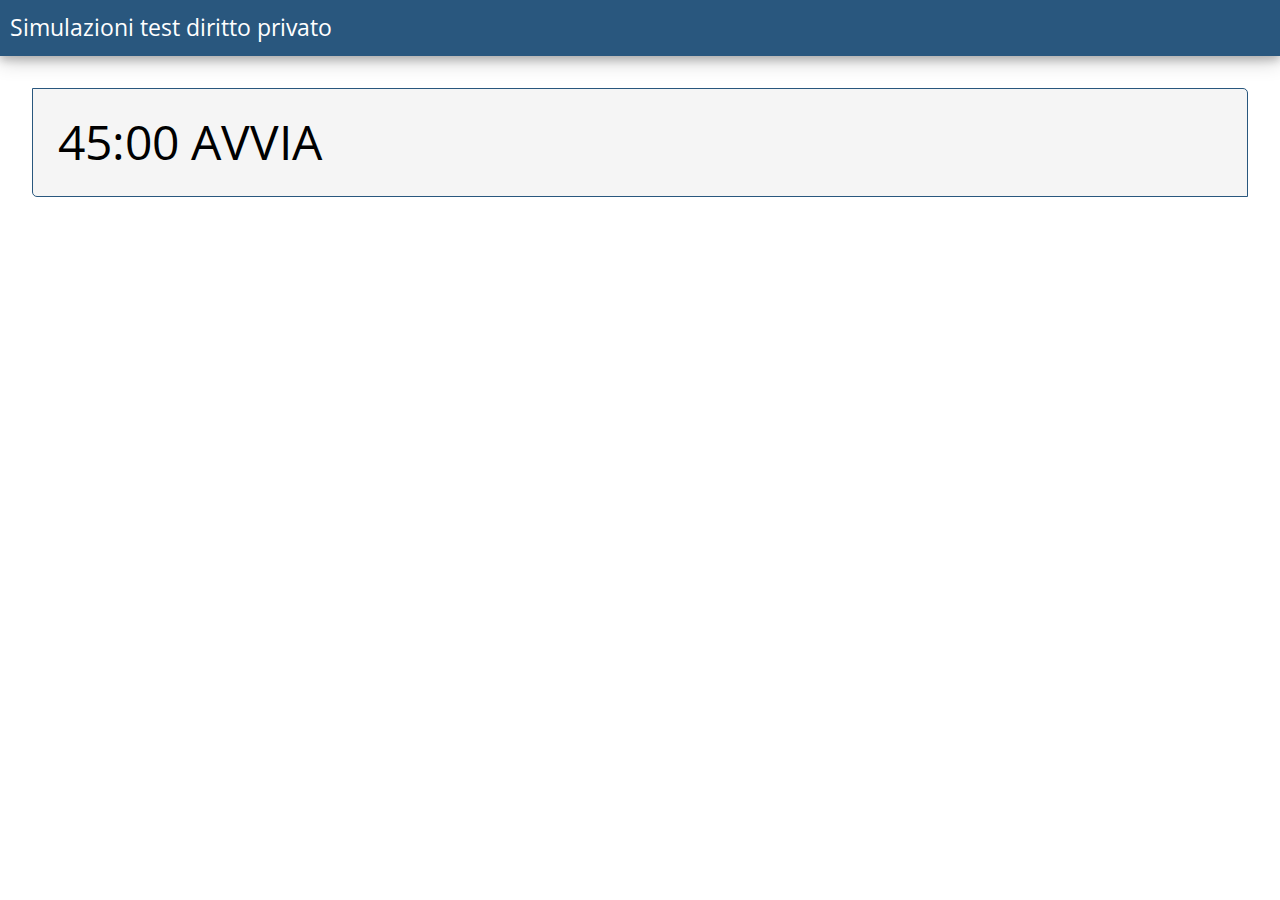
==== index.html @ cd9ff9f1 "pick only 30 random questions" ====
<!DOCTYPE html>
<html lang="en">
  <head>
    <meta charset="UTF-8">
    <link rel="icon" href="/favicon.ico">
    <meta name="viewport" content="width=device-width, initial-scale=1.0">
    <title>Quiz diritto privato</title>
    <script type="module" crossorigin src="/assets/index-7afc2a08.js"></script>
    <link rel="stylesheet" href="/assets/index-9397b485.css">
  </head>
  <body>
    <div id="app"></div>
    
  </body>
</html>
---- assets/index-9397b485.css ----
@import"https://fonts.googleapis.com/css2?family=Open+Sans:ital,wght@0,300;0,400;1,300;1,400&display=swap";h2[data-v-37f3165c]{font-size:20px;margin:0 10px}.card[data-v-37f3165c]{border-radius:5px;box-shadow:0 4px 8px #0003,0 6px 20px #00000030;padding:15px 20px 20px 15px}.spacer[data-v-37f3165c]{background-color:#d3d3d3;height:1px;margin:10px 0}ul[data-v-37f3165c]{list-style:none}.stoppedtime[data-v-37f3165c]{pointer-events:none}.choice[data-v-37f3165c]{margin:8px;padding:10px;background-color:#f5f5f5;border-radius:0 5px;transition:.1s}.choice[data-v-37f3165c]:hover{background-color:#d7d7d7}.selected[data-v-37f3165c]{background-color:#add8e6}.selected[data-v-37f3165c]:hover{background-color:#7cbed4}.correct[data-v-37f3165c]{background-color:#b3f3b3}.wrong[data-v-37f3165c]{background-color:#f08080}.notselected[data-v-37f3165c]{background-color:#d3d3d3}.timer{background-color:#f5f5f5;z-index:1;border:solid 1px #29577e;padding:15px 25px;border-radius:0 5px;margin:auto;font-size:3rem;position:relative}.notstarted:hover{background-color:#d3d3d3}.started{position:fixed;font-size:2rem;bottom:10px;right:10px}.ended{margin-bottom:20px}.v-enter-active,.v-leave-active{transition:opacity .5s ease}.v-enter-from,.v-leave-to{opacity:0}.question-list{display:grid;grid-template-columns:repeat(1,1fr);padding:10px;column-gap:20px;row-gap:20px}@media screen and (min-width: 768px){.question-list{grid-template-columns:repeat(2,1fr)}}@media screen and (min-width: 992px){.question-list{grid-template-columns:repeat(3,1fr)}}@media screen and (min-width: 1200px){.question-list{grid-template-columns:repeat(3,1fr)}}header[data-v-5545ee30]{background-color:#29577e;box-shadow:0 4px 8px #0003,0 6px 20px #00000030;color:#fff;padding:10px}main[data-v-bffa4e12]{padding:2rem}*,*:before,*:after{box-sizing:border-box;margin:0;padding:0;position:relative;font-weight:400}body{min-height:100vh;color:var(--color-text);background:var(--color-background);transition:color .5s,background-color .5s;line-height:1.6;font-family:Open Sans,Trebuchet MS,Lucida Sans Unicode,Lucida Grande,Lucida Sans,Arial,sans-serif;font-size:15px;text-rendering:optimizeLegibility;-webkit-font-smoothing:antialiased;-moz-osx-font-smoothing:grayscale}#app{font-weight:400}
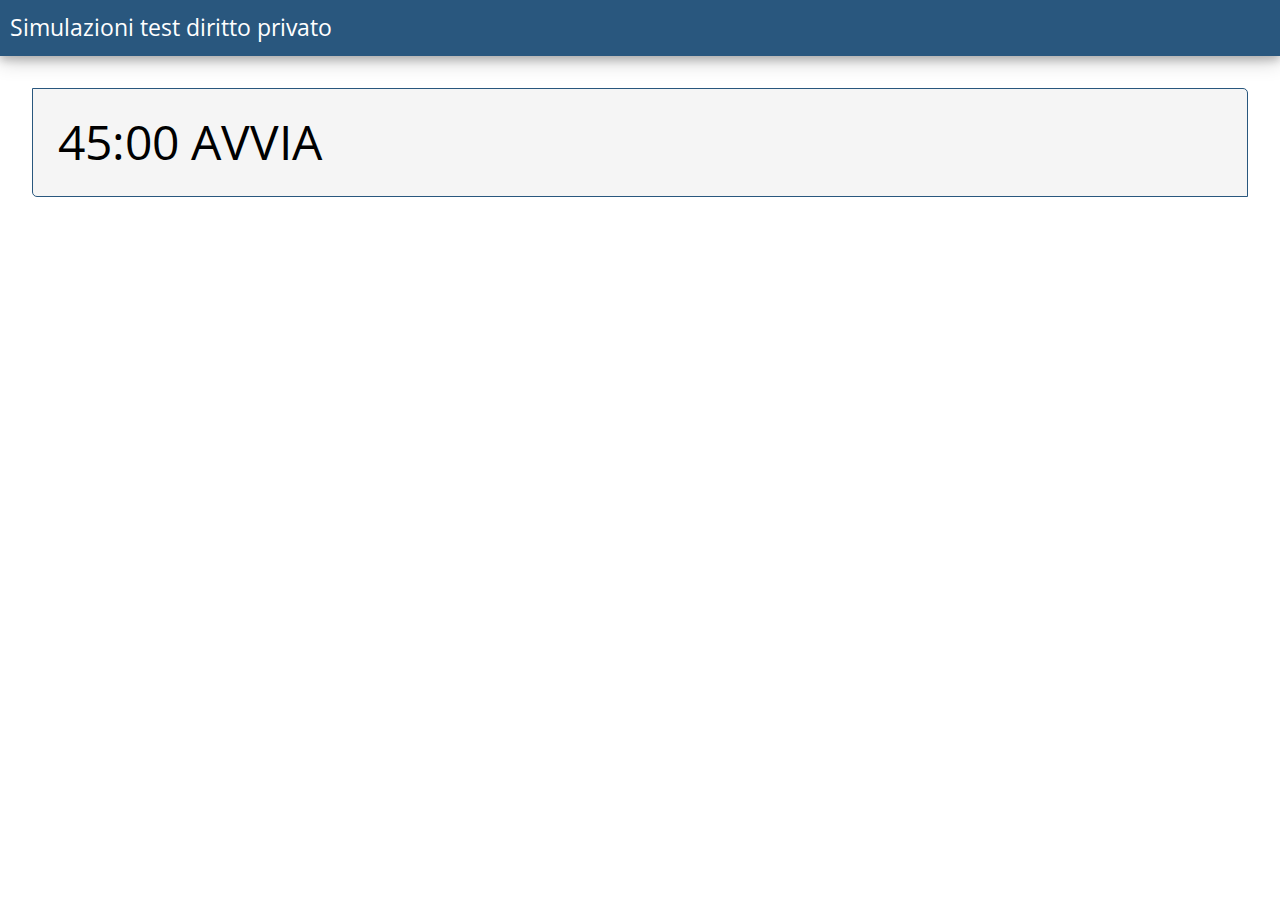
==== commit 5379abda: "changed timer formatting" ====
--- a/index.html
+++ b/index.html
@@ -5,8 +5,8 @@
     <link rel="icon" href="/favicon.ico">
     <meta name="viewport" content="width=device-width, initial-scale=1.0">
     <title>Quiz diritto privato</title>
-    <script type="module" crossorigin src="/assets/index-7afc2a08.js"></script>
-    <link rel="stylesheet" href="/assets/index-9397b485.css">
+    <script type="module" crossorigin src="/assets/index-f2192254.js"></script>
+    <link rel="stylesheet" href="/assets/index-cb45f58a.css">
   </head>
   <body>
     <div id="app"></div>
--- a/assets/index-cb45f58a.css
+++ b/assets/index-cb45f58a.css
@@ -0,0 +1 @@
+@import"https://fonts.googleapis.com/css2?family=Open+Sans:ital,wght@0,300;0,400;1,300;1,400&display=swap";h2[data-v-37f3165c]{font-size:20px;margin:0 10px}.card[data-v-37f3165c]{border-radius:5px;box-shadow:0 4px 8px #0003,0 6px 20px #00000030;padding:15px 20px 20px 15px}.spacer[data-v-37f3165c]{background-color:#d3d3d3;height:1px;margin:10px 0}ul[data-v-37f3165c]{list-style:none}.stoppedtime[data-v-37f3165c]{pointer-events:none}.choice[data-v-37f3165c]{margin:8px;padding:10px;background-color:#f5f5f5;border-radius:0 5px;transition:.1s}.choice[data-v-37f3165c]:hover{background-color:#d7d7d7}.selected[data-v-37f3165c]{background-color:#add8e6}.selected[data-v-37f3165c]:hover{background-color:#7cbed4}.correct[data-v-37f3165c]{background-color:#b3f3b3}.wrong[data-v-37f3165c]{background-color:#f08080}.notselected[data-v-37f3165c]{background-color:#d3d3d3}.timer{background-color:#f5f5f5;z-index:1;border:solid 1px #29577e;padding:15px 25px;border-radius:0 5px;margin:auto;font-size:3rem;position:relative}.notstarted:hover{background-color:#d3d3d3}.started{position:fixed;font-size:1rem;bottom:10px;right:10px}.ended{margin-bottom:20px}@media screen and (min-width: 768px){.started{font-size:2rem}}@media screen and (min-width: 992px){.started{font-size:2rem}}.v-enter-active,.v-leave-active{transition:opacity .5s ease}.v-enter-from,.v-leave-to{opacity:0}.question-list{display:grid;grid-template-columns:repeat(1,1fr);padding:10px;column-gap:20px;row-gap:20px}@media screen and (min-width: 768px){.question-list{grid-template-columns:repeat(2,1fr)}}@media screen and (min-width: 992px){.question-list{grid-template-columns:repeat(3,1fr)}}@media screen and (min-width: 1200px){.question-list{grid-template-columns:repeat(3,1fr)}}header[data-v-5545ee30]{background-color:#29577e;box-shadow:0 4px 8px #0003,0 6px 20px #00000030;color:#fff;padding:10px}main[data-v-bffa4e12]{padding:2rem}*,*:before,*:after{box-sizing:border-box;margin:0;padding:0;position:relative;font-weight:400}body{min-height:100vh;color:var(--color-text);background:var(--color-background);transition:color .5s,background-color .5s;line-height:1.6;font-family:Open Sans,Trebuchet MS,Lucida Sans Unicode,Lucida Grande,Lucida Sans,Arial,sans-serif;font-size:15px;text-rendering:optimizeLegibility;-webkit-font-smoothing:antialiased;-moz-osx-font-smoothing:grayscale}#app{font-weight:400}
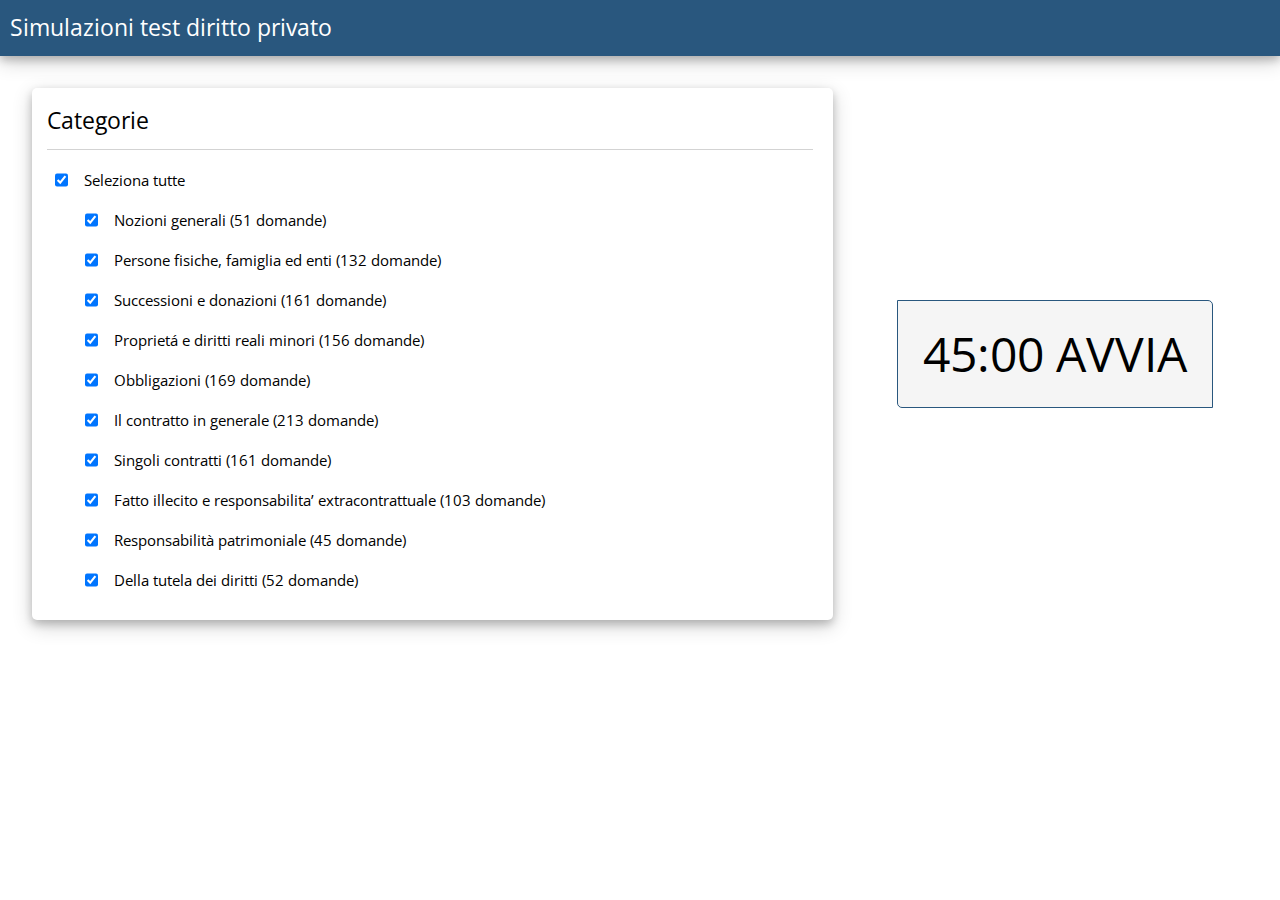
==== commit ce46986b: "added category selection" ====
--- a/index.html
+++ b/index.html
@@ -5,8 +5,8 @@
     <link rel="icon" href="/favicon.ico">
     <meta name="viewport" content="width=device-width, initial-scale=1.0">
     <title>Quiz diritto privato</title>
-    <script type="module" crossorigin src="/assets/index-f2192254.js"></script>
-    <link rel="stylesheet" href="/assets/index-cb45f58a.css">
+    <script type="module" crossorigin src="/assets/index-d1b33511.js"></script>
+    <link rel="stylesheet" href="/assets/index-344551ad.css">
   </head>
   <body>
     <div id="app"></div>
--- a/assets/index-344551ad.css
+++ b/assets/index-344551ad.css
@@ -0,0 +1 @@
+@import"https://fonts.googleapis.com/css2?family=Open+Sans:ital,wght@0,300;0,400;1,300;1,400&display=swap";h2[data-v-37f3165c]{font-size:20px;margin:0 10px}.card[data-v-37f3165c]{border-radius:5px;box-shadow:0 4px 8px #0003,0 6px 20px #00000030;padding:15px 20px 20px 15px}.spacer[data-v-37f3165c]{background-color:#d3d3d3;height:1px;margin:10px 0}ul[data-v-37f3165c]{list-style:none}.stoppedtime[data-v-37f3165c]{pointer-events:none}.choice[data-v-37f3165c]{margin:8px;padding:10px;background-color:#f5f5f5;border-radius:0 5px;transition:.1s}.choice[data-v-37f3165c]:hover{background-color:#d7d7d7}.selected[data-v-37f3165c]{background-color:#add8e6}.selected[data-v-37f3165c]:hover{background-color:#7cbed4}.correct[data-v-37f3165c]{background-color:#b3f3b3}.wrong[data-v-37f3165c]{background-color:#f08080}.notselected[data-v-37f3165c]{background-color:#d3d3d3}.timer{background-color:#f5f5f5;z-index:1;border:solid 1px #29577e;padding:15px 25px;border-radius:0 5px;margin:auto;font-size:3rem;position:relative}.notstarted:hover{background-color:#d3d3d3}.started{position:fixed;font-size:1rem;bottom:10px;right:10px}.ended{margin-bottom:20px}@media screen and (min-width: 768px){.started{font-size:2rem}}@media screen and (min-width: 992px){.started{font-size:2rem}}.v-enter-active,.v-leave-active{transition:opacity .5s ease}.v-enter-from,.v-leave-to{opacity:0}.question-list{display:grid;grid-template-columns:repeat(1,1fr);padding:10px;column-gap:20px;row-gap:20px}@media screen and (min-width: 768px){.question-list{grid-template-columns:repeat(2,1fr)}}@media screen and (min-width: 992px){.question-list{grid-template-columns:repeat(3,1fr)}}@media screen and (min-width: 1200px){.question-list{grid-template-columns:repeat(3,1fr)}}header[data-v-5545ee30]{background-color:#29577e;box-shadow:0 4px 8px #0003,0 6px 20px #00000030;color:#fff;padding:10px}.item[data-v-3140e9ac]{border-radius:0 5px;padding:.5rem;display:flex;column-gap:1rem}.category[data-v-3140e9ac]{margin-left:30px}main[data-v-2123438b]{padding:2rem}.options[data-v-2123438b]{display:grid;grid-template-columns:repeat(1,1fr);column-gap:30px;row-gap:30px}@media screen and (min-width: 768px){.options[data-v-2123438b]{grid-template-columns:repeat(3,1fr)}.categorySelection[data-v-2123438b]{grid-column:span 2}}*,*:before,*:after{box-sizing:border-box;margin:0;padding:0;position:relative;font-weight:400}body{min-height:100vh;color:var(--color-text);background:var(--color-background);transition:color .5s,background-color .5s;line-height:1.6;font-family:Open Sans,Trebuchet MS,Lucida Sans Unicode,Lucida Grande,Lucida Sans,Arial,sans-serif;font-size:15px;text-rendering:optimizeLegibility;-webkit-font-smoothing:antialiased;-moz-osx-font-smoothing:grayscale}#app{font-weight:400}.card{border-radius:5px;box-shadow:0 4px 8px #0003,0 6px 20px #00000030;padding:15px 20px 20px 15px}.spacer{background-color:#d3d3d3;height:1px;margin:10px 0}
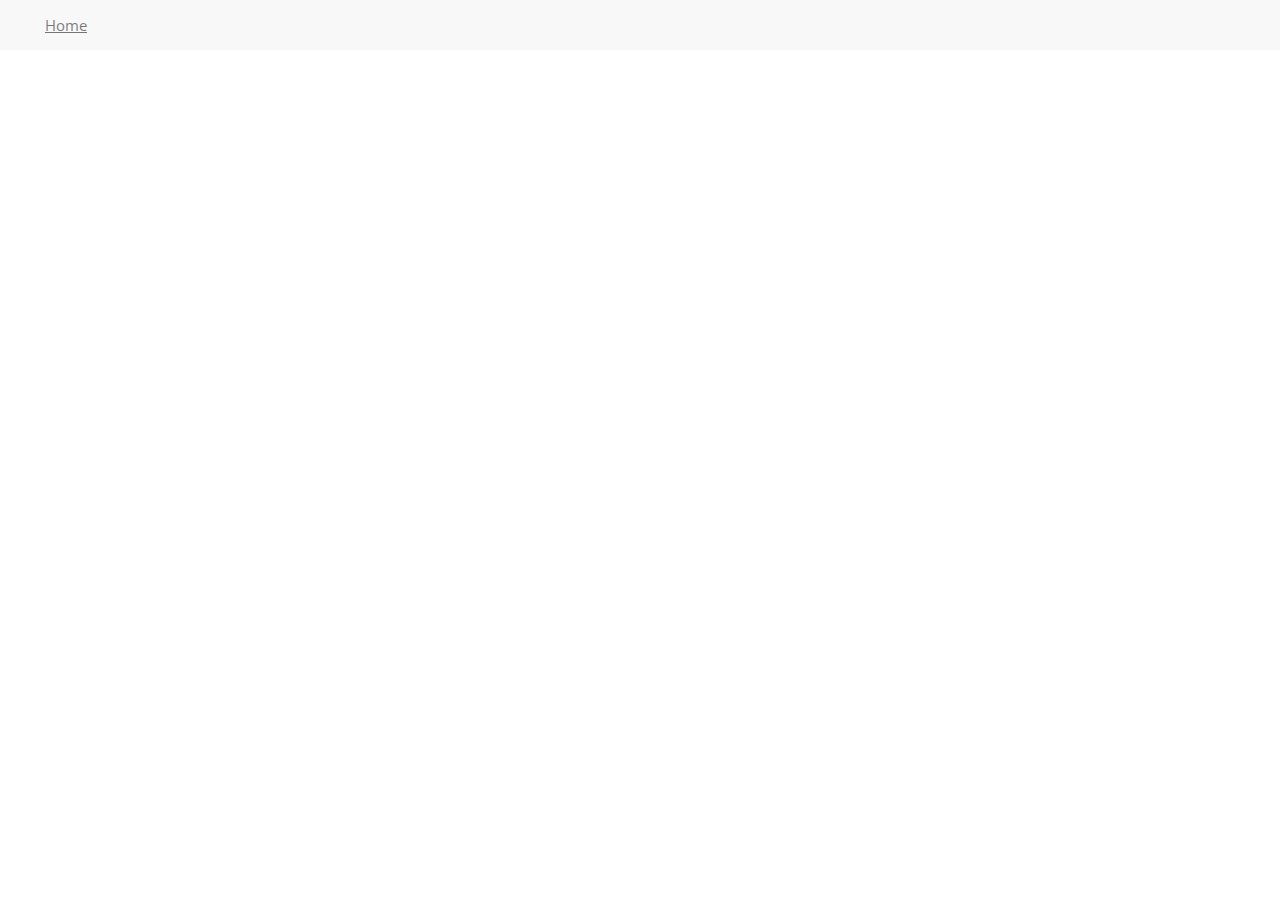
==== commit 580262dd: "new version with comp api" ====
--- a/index.html
+++ b/index.html
@@ -1,12 +1,13 @@
 <!DOCTYPE html>
-<html lang="en">
+<html lang="it">
   <head>
     <meta charset="UTF-8">
     <link rel="icon" href="/favicon.ico">
     <meta name="viewport" content="width=device-width, initial-scale=1.0">
-    <title>Quiz diritto privato</title>
-    <script type="module" crossorigin src="/assets/index-d1b33511.js"></script>
-    <link rel="stylesheet" href="/assets/index-344551ad.css">
+    <meta name="description" content="simulazione quiz diritto privato">
+    <title>Quiz app</title>
+    <script type="module" crossorigin src="/assets/index-943d2405.js"></script>
+    <link rel="stylesheet" href="/assets/index-35abe579.css">
   </head>
   <body>
     <div id="app"></div>
--- a/assets/index-35abe579.css
+++ b/assets/index-35abe579.css
@@ -0,0 +1 @@
+@import"https://fonts.googleapis.com/css2?family=Open+Sans:ital,wght@0,300;0,400;1,300&display=swap";:root{--jack-c-white: #ffffff;--jack-c-white-soft: #f8f8f8;--jack-c-white-mute: #f2f2f2;--jack-c-black: #181818;--jack-c-black-soft: #222222;--jack-c-black-mute: #282828;--jack-c-blue: #5c95ff;--jack-c-blue-darker: #477bdb;--jack-c-green: #9bc53d;--jack-c-green-light: #a8d547;--jack-c-red: #e55934;--jack-c-orange: #fa7921;--jack-c-divider-light-1: rgba(60, 60, 60, .29);--jack-c-divider-light-2: rgba(60, 60, 60, .12);--jack-c-divider-dark-1: rgba(84, 84, 84, .65);--jack-c-divider-dark-2: rgba(84, 84, 84, .48);--jack-c-text-light-1: rgba(60, 60, 60);--jack-c-text-light-2: rgba(60, 60, 60, .66);--jack-c-text-dark-1: var(--jack-c-white);--jack-c-text-dark-2: rgba(235, 235, 235, .64)}:root{--content-padding: 2rem;--card-radius: .4rem}:root{--color-background: var(--jack-c-white);--color-background-soft: var(--jack-c-white-soft);--color-background-mute: var(--jack-c-white-mute);--color-border: var(--jack-c-divider-light-2);--color-border-hover: var(--jack-c-divider-light-1);--color-heading: var(--jack-c-text-light-1);--color-text: var(--jack-c-text-light-1)}@media (prefers-color-scheme: dark){:root{--color-background: var(--jack-c-black);--color-background-soft: var(--jack-c-black-soft);--color-background-mute: var(--jack-c-black-mute);--color-border: var(--jack-c-divider-dark-2);--color-border-hover: var(--jack-c-divider-dark-1);--color-heading: var(--jack-c-text-dark-1);--color-text: var(--jack-c-text-dark-2)}}*,*:before,*:after{box-sizing:border-box;margin:0;position:relative;font-weight:400}html{font-size:62.5%;font-family:Open Sans,Gill Sans,Gill Sans MT,Calibri,Trebuchet MS,sans-serif;background:var(--color-background);color:var(--color-text);-webkit-font-smoothing:antialiased;-moz-osx-font-smoothing:grayscale;text-rendering:optimizeLegibility}h1{font-size:3rem}h2{font-size:2.5rem}h3{font-size:2rem}#app{font-weight:400}.card{border-radius:5px;box-shadow:0 4px 8px #0003,0 6px 20px #00000030;background:var(--color-background);padding:15px 20px}.spacer{background-color:#d3d3d3;height:1px;margin:10px 0}.question-grid{padding:2rem;display:grid;gap:2rem;grid-template-columns:repeat(auto-fit,minmax(300px,1fr))}header[data-v-04f2f3a4]{display:flex;gap:3rem;align-items:baseline;background:var(--color-background-soft);padding:1.5rem}a[data-v-04f2f3a4]{font-size:1.5rem;color:#1e1e1e99;transition:color .1s}a[data-v-04f2f3a4]:hover{color:#1e1e1e}.categories[data-v-7b51e8de]{padding:2rem;background:var(--color-background)}.category-wrapper[data-v-7b51e8de]{display:grid;gap:2rem}.category[data-v-7b51e8de]{display:flex;justify-content:space-between;font-size:2rem;transition:background-color .1s,color .1s;background:var(--color-background-soft);text-decoration:none;color:var(--color-text)}.category[data-v-7b51e8de]:hover,.category[data-v-7b51e8de]:focus{background:var(--color-background-mute);color:var(--jack-c-blue-darker)}@media (prefers-color-scheme: dark){.category[data-v-7b51e8de]{color:var(--color-text)}.category[data-v-7b51e8de]:hover{color:var(--jack-c-blue)}}.action[data-v-243088fb]{display:flex;justify-content:center}.start-button[data-v-243088fb]{background:var(--jack-c-blue);color:var(--jack-c-white);border:none;padding:1.2rem 3.2rem;text-align:center;text-decoration:none;display:inline-block;font-size:1.4rem;transition:background-color .1s}li[data-v-243088fb]{display:grid}.category-selection[data-v-243088fb]{display:grid;gap:2rem;grid-template-columns:1fr}.category[data-v-243088fb]{transition:background-color .1s}.selected[data-v-243088fb]{background:var(--color-background);color:var(--jack-c-blue)}.check[data-v-243088fb]{position:absolute;pointer-events:none;opacity:0}ul[data-v-243088fb]{list-style:none;padding:0;margin:0}@media (prefers-color-scheme: dark){.selected[data-v-243088fb]{background:var(--color-background-soft)}}@media screen and (min-width: 768px){.category-selection[data-v-243088fb]{font-size:1.2rem;grid-template-columns:1fr}}@media screen and (min-width: 992px){.category-selection[data-v-243088fb]{grid-template-columns:1fr 1fr}}@media screen and (min-width: 1200px){.category-selection[data-v-243088fb]{grid-template-columns:1fr 1fr 1fr}}.home-grid[data-v-77e0d075]{padding:2rem;display:grid;gap:2rem}@media screen and (min-width: 768px){.home-grid[data-v-77e0d075]{grid-template-columns:1fr 1fr}}@media screen and (min-width: 1200px){.home-grid[data-v-77e0d075]{grid-template-columns:1fr 2fr}}
